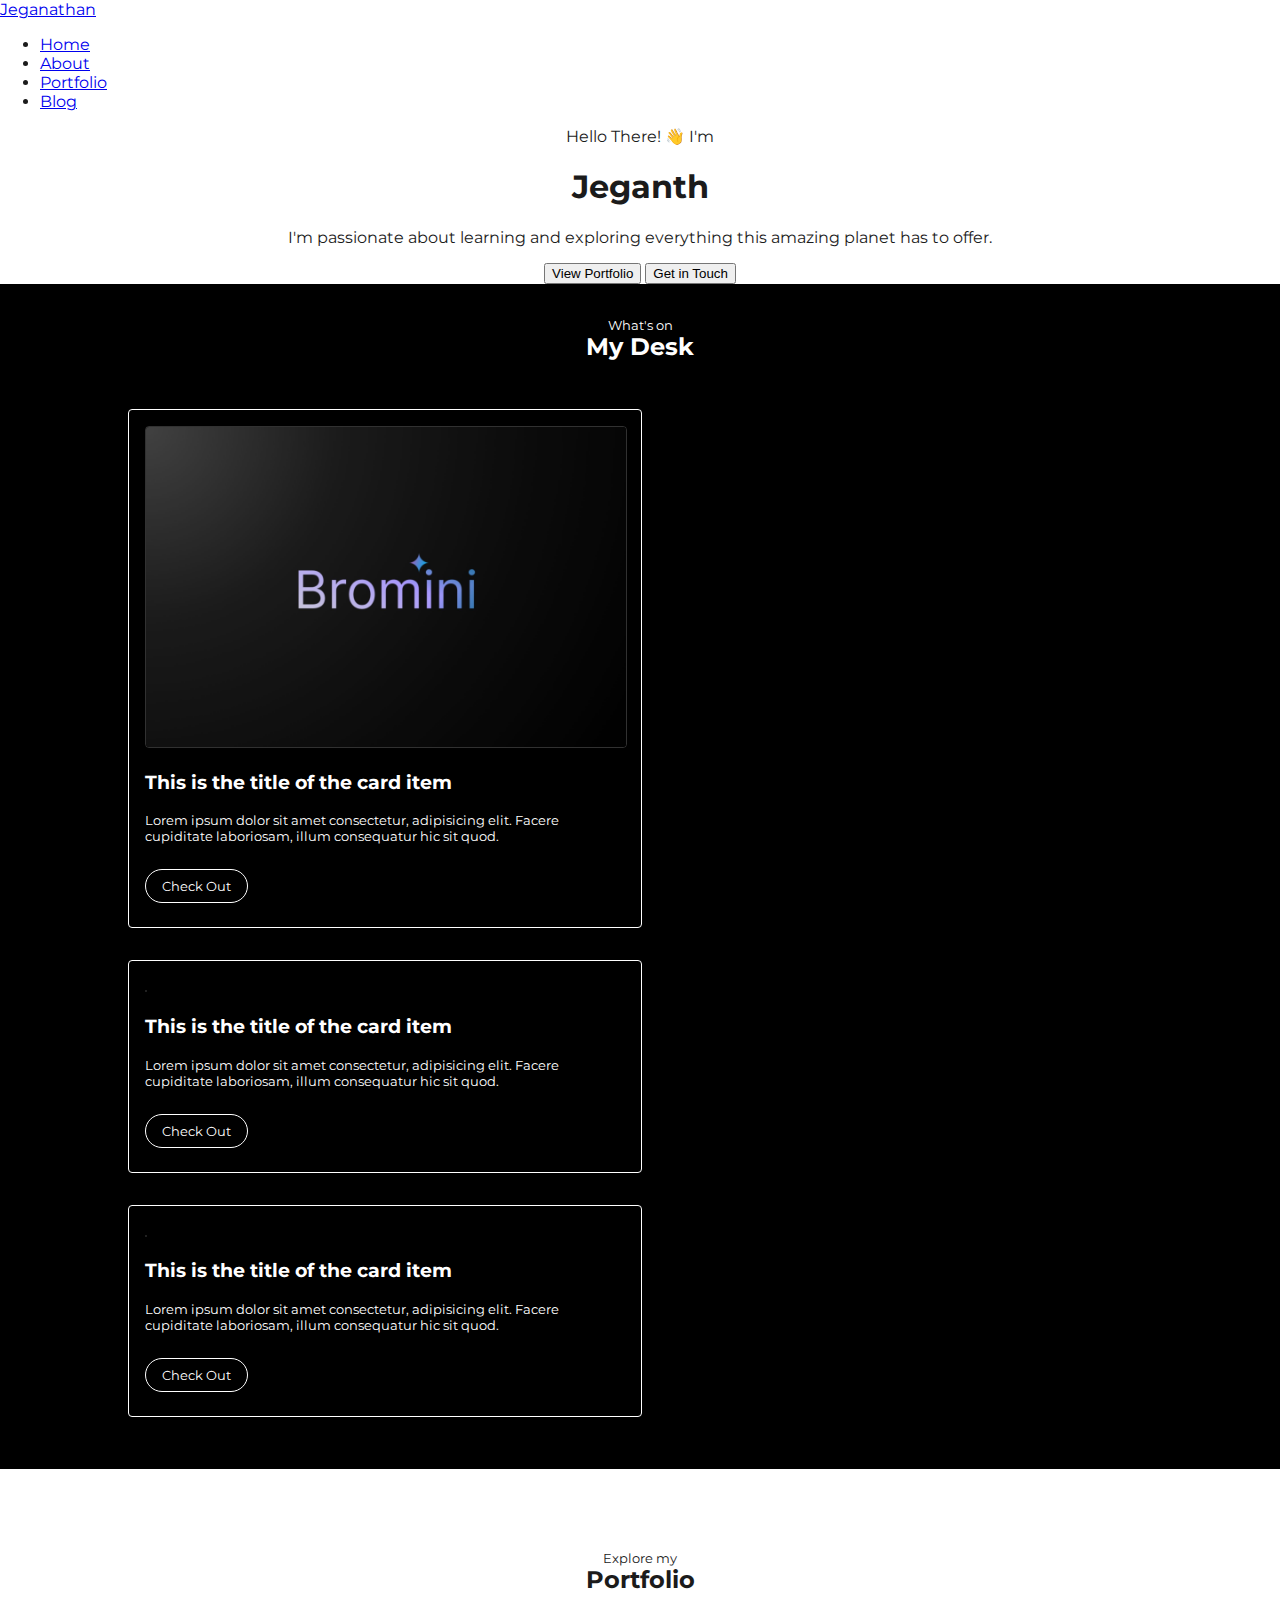
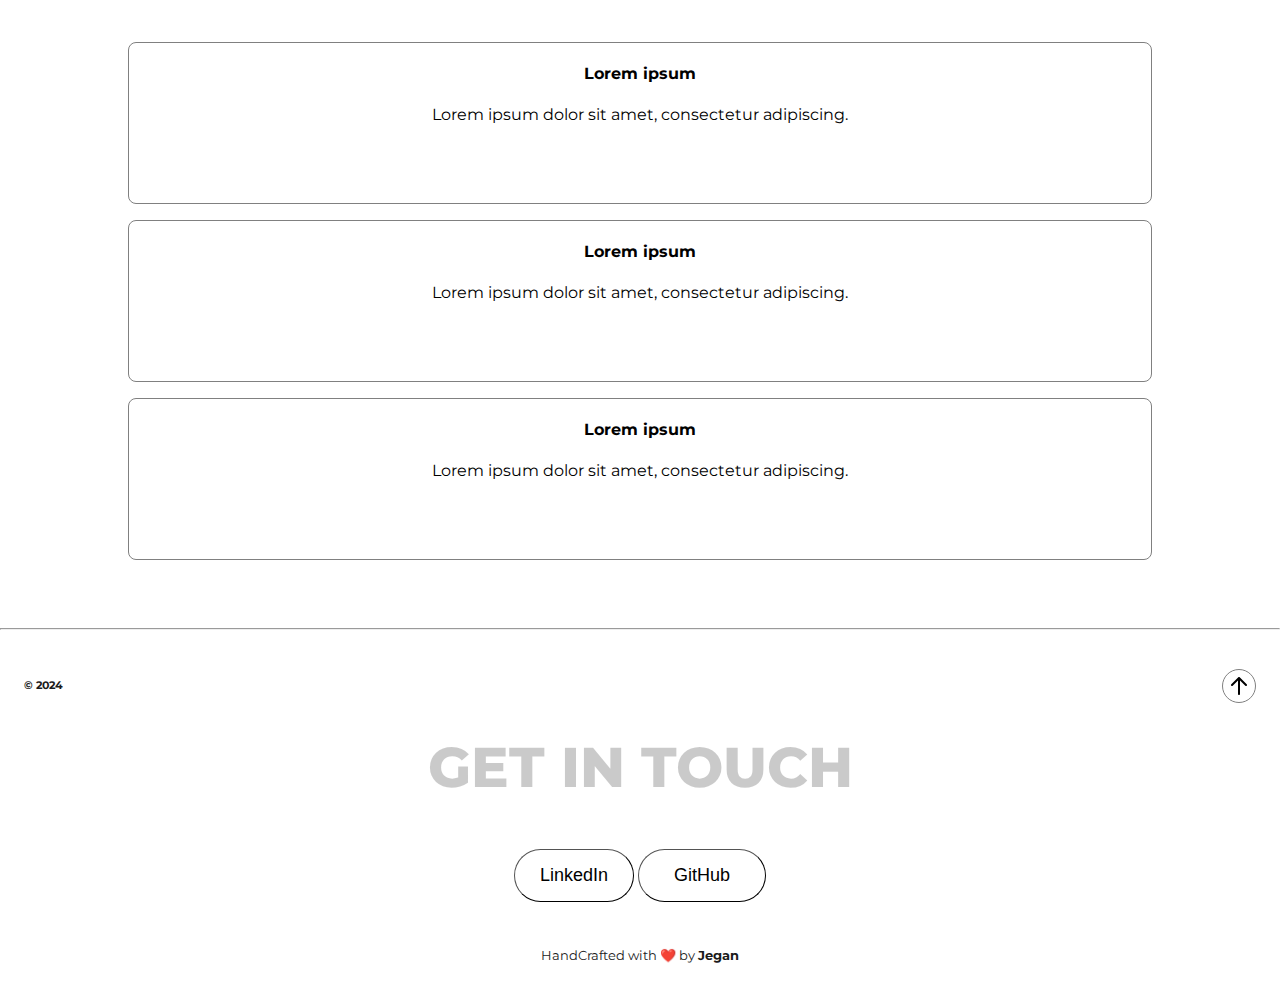
==== index.html @ 1c6b2d61 "Add files via upload" ====
<!DOCTYPE html>
<html lang="en">
<head>
    <meta charset="UTF-8">
    <meta name="viewport" content="width=device-width, initial-scale=1.0">
    <link rel="stylesheet" href="style.css">
    <link rel="preconnect" href="https://fonts.googleapis.com">
    <link rel="preconnect" href="https://fonts.gstatic.com" crossorigin>
    <link href="https://fonts.googleapis.com/css2?family=Montserrat:ital,wght@0,100..900;1,100..900&display=swap" rel="stylesheet">
    <link rel="preconnect" href="https://fonts.googleapis.com">
    <link rel="preconnect" href="https://fonts.gstatic.com" crossorigin>
    <link href="https://fonts.googleapis.com/css2?family=Poppins&display=swap" rel="stylesheet">
    <link rel="stylesheet" href="https://fonts.googleapis.com/css2?family=Material+Symbols+Rounded:opsz,wght,FILL,GRAD@24,400,0,0" />
    
    <title></title>
</head>
<body>
    <header>
        <div class="navbar">
            <div class="nav-left">
                <a href="#">Jeganathan</a>
            </div>
            <div class="nav-right">
                <ul class="nav-list">
                    <li><a href="index.html" id="home-link"><span class="nav-links">Home</span></a></li>
                    <li><a href="./Pages/about.html"><span class="nav-links">About</span></a></li>
                    <li><a href="./Pages/Portfolio.html"><span class="nav-links">Portfolio</span></a></li>
                    <li><a href="./Pages/blog.html"><span class="nav-links">Blog</span></a></li>
                </ul>
            </div>
            
        </div>
    </header>
    
    

    <main id="main-section" class="main-section">

    
        <center>
            <div class="hero-section">
                <p id="hero-hello">
                    Hello There! 👋 I'm 
                </p>
                <h1><span class="changing-text"></span></h1>
                <p>I'm passionate about learning and exploring everything this amazing planet has to offer.</p>
                <button onclick="window.location.href='#bringtoportfolio'" class="hero-btn">View Portfolio</button>
                <button onclick="window.location.href='#contact-section'" class="hero-btn-black">Get in Touch</button>

            </div>
        </center>


    </main>

    <section class="ongoing-work">
        <div class="container">
            <div>
                <p id="liltext">What's on</p>
                <h2>My Desk</h2>
            </div>
            <div class="work-cards">  
            
            <div class="work card-1">
                <img src="./Assets/Images/Bromini2.jpg" alt="">
                <div class="work-content">
                    <h3 class="card-title">This is the title of the card item</h3>
                    <p>Lorem ipsum dolor sit amet consectetur, adipisicing elit. Facere cupiditate laboriosam, illum consequatur hic sit quod.</p>
                    <a href="./Pages/Portfolio.html">Check Out</a>
                </div>
            </div>
            <div class="work card-1">
                <img src="https://www.snexplores.org/wp-content/uploads/2023/08/1440_gravity-storage-of-E_feat.jpg" alt="">
                <div class="work-content">
                    <h3 class="card-title">This is the title of the card item</h3>
                    <p>Lorem ipsum dolor sit amet consectetur, adipisicing elit. Facere cupiditate laboriosam, illum consequatur hic sit quod.</p>
                    <a href="./Pages/Portfolio.html">Check Out</a>
                </div>
            </div>
            <div class="work card-1">
                <img src="https://www.snexplores.org/wp-content/uploads/2023/08/1440_gravity-storage-of-E_feat.jpg" alt="">
                <div class="work-content">
                    <h3 class="card-title">This is the title of the card item</h3>
                    <p>Lorem ipsum dolor sit amet consectetur, adipisicing elit. Facere cupiditate laboriosam, illum consequatur hic sit quod.</p>
                    <a href="./Pages/Portfolio.html">Check Out</a>
                </div>
            </div>
            
        </div>

    </section>
    

    <div class="portfolio-section">
        <div class="container">
            <p id="liltext">Explore my</p>
            <h2>Portfolio</h2>
                <div class="cards">
                    <a href=""><div class="card">
                        <h4>Lorem ipsum</h4>
                        <p>Lorem ipsum dolor sit amet, consectetur adipiscing.</p>
                    </div></a>
                    <a href=""><div class="card">
                        <h4>Lorem ipsum</h4>
                        <p>Lorem ipsum dolor sit amet, consectetur adipiscing.</p>
                    </div></a>
                    <a href=""><div class="card">
                        <h4>Lorem ipsum</h4>
                        <p>Lorem ipsum dolor sit amet, consectetur adipiscing.</p>
                    </div></a>
                </div>
        </div>
    </div>

<hr>
    <footer>

        <div class="footer-twin">
            <div><h6>&copy; 2024</h6></div>
            <div><button onclick="window.location.href='#'"><img src="./Assets/Icons/up-arrow-svgrepo-com.svg" alt="back to top"></button></div>
        </div>

        <h1>GET IN TOUCH</h1>
       

        <div class="footer-buttons">
            <button onclick="window.location.href='https://www.linkedin.com/in/jeganathans/'" id="one">LinkedIn</button>
            <button onclick="window.location.href='https://github.com/'" id="two">GitHub</button>
            <button onclick="window.location.href='Contact.html'" id="desktop" >Contact Form</button>
            <P>HandCrafted with ❤️ by <span class="bold">Jegan</span></P>
        </div>
    </footer>
</body>

<script src="script.js"></script>

<script>
    document.getElementById('home-link').classList.add('active');
</script>
</html>
---- style.css ----
html {
  scroll-behavior: smooth;
}
/* Default Styles (Desktop First) */
body {
  font-family: "Montserrat", sans-serif;
  background-color: #ffffff;
  color: #1b1b1b;
  margin: 0;
  padding: 0;
}


::-webkit-scrollbar {
  display: none;
}


 *{
  -ms-overflow-style: none;  /* IE and Edge */
  scrollbar-width: none;  /* Firefox */
}
.container {
  width: 80%;
  margin: 0 auto;
  padding: 20px;
  background-color: #ffffff;
}





/* Mobile Styles (Using Media Query) */
@media only screen and (max-width: 768px) {

  .nav-left {
      display: none;

  }

  /* Navbar container */

      .navbar {
          position: fixed;
          top: 0;
          width: 100%;
          background-color: rgba(255, 255, 255, 0.604); /* Semi-transparent background */
          backdrop-filter: blur(4px); /* Background blur effect */
          padding: 10px 0;
          display: flex;
          justify-content: center; /* Center the navbar */
          z-index: 1000; /* Ensure it stays above other content */
          border-bottom: .5px solid rgb(128, 128, 128, 0.5);
          
      }

      /* Navbar list */
      .nav-list {
          list-style: none;
          display: flex;
          margin: 0;
          padding: 0;
      }

      /* Navbar items */
      .nav-list li {
          margin: 0;
          padding: 0;
          margin-top: 8px;
          margin-bottom: 6px;
      }

      /* Navbar links */
      .nav-list a {
          text-decoration: none;
          color: rgb(0, 0, 0);
          padding: 10px 15px;
          transition: 0.3s;
      }

      .nav-list a:hover {
          text-decoration: underline;
          font-weight: bold;
          transition: 0.3s;
      }
      .nav-list a.active {
          text-decoration: underline;
          font-weight: bold;
      }

      .nav-list a .nav-links {
        font-size: small;
      }
  
      .hero-section {
          margin-top: 50%;

      }
      

      @keyframes typing {
          from { width: 0 }
          to { width: 100% }
      }
      
      @keyframes blink-caret {
          from, to { border-color: transparent }
          50% { border-color: black; }
      }

      .changing-text {
          display: inline;
          border-right: 2px solid black;
          overflow: hidden;
          height: max-content;
          animation: typing 1s steps(30, end), blink-caret 1s step-end infinite;
      }

      h1 {
          font-weight:bolder;
      }
      .hero-section {
          width: 75%;
          margin-bottom: 112px;
      }
       .hero-btn {
          display: none;
       }
       
       .hero-btn-black {
          background-color: #ffffff;
          padding: 15px 25px;
          margin-top: 32px;
          border-radius: 50px;
          border-width:0.8px;
          color: #000000;
          transition: 0.2s ease-in-out;
       }
       .hero-btn-black:hover {
          background-color: #000000;
          padding: 15px 25px;
          margin-top: 32px;
          border-radius: 50px;
          border-width:0.8px;
          color: #ffffff;
          transition: 0.2s ease-in-out;
       }

       .hero-section > p {
          font-size: small;
       }

       .container, .portfolio-section {
         height: max-content;
         margin: auto;
         text-align: center;
       }

       .main-section {
        height: 60vh;
       }


       
}



       /* On my desk section */
       .ongoing-work, .ongoing-work >.container{
        background: #000000;
       }
       .ongoing-work, .ongoing-work >.container {
        color: white;
       }

       .work-cards .work {
        margin-bottom: 32px;
        max-width: 480px;
        border: 0.5px solid rgb(255, 255, 255);
        padding: 16px;
        border-radius: 0.25rem;
        background: #000000;
       }

       .work-cards .work img {
        object-fit: cover;
        width: 100%;
        border-radius: 0.25rem;
        border: 0.5px solid rgba(156, 156, 156, 0.314)
       }

       
       .work {
        text-align: left;
        color: white;
     }

       .work-cards .work p {
          font-size: small;
          margin-bottom: 32px;
       }

       .work-cards .work a {
        font-size: small;
        text-decoration: none;
        color: white;
        border: 0.25px solid white;
        padding: 8px 16px;
        border-radius: 1.5rem;
     }
       .work-cards .work a:hover {
        font-size: small;
        text-decoration: none;
        color: rgb(0, 0, 0);
        border: 0.25px solid rgb(0, 0, 0);
        padding: 8px 16px;
        border-radius: 1.5rem;
        background-color: #ffffff;
        transition: 0.3s;
     }

     .work-content {
      padding-bottom: 16px;
     }

       /*********  portfolio section ********/
       .container, .portfolio-section {
         height: max-content;
         margin: auto;
         text-align: center;
         padding: auto;
         margin-bottom: 48px;

       }

       #liltext {
        font-size: small;
       }
       .portfolio-section h2, .ongoing-work h2{
          padding: 16px;
          margin-bottom: 32px;
          margin-top: -30px;
       }


        .cards a {
          text-decoration: none;
          color: #000000;
          transition: ease 0.3s;
        } 
        
        .cards .card:hover {
          background-color: #000000;
          color: #ffffff;
          font-size: 1.1rem;
          transition: ease 0.3s;
          
        }

        .cards p {
          font-size: medium;

        }
        .cards .card {
          border: .9px solid grey;
          margin-top: 16px;
          border-radius: 8px;
          padding-left: 16px;
          padding-right: 16px;
          height: 160px;
          transition: ease 0.3s;
        }




        /********* Foooter styleee*************/

        footer {
          margin: auto;
          text-align: center;
          padding: 16px;
  
          
        }
        
        .footer-twin {
          display: flex;
          justify-content: space-between;
          align-items: center;
          gap: 64px;
          margin-left: 8px;
          margin-right: 8px;
        }

        .footer-twin button {
          background-color: #ffffff;
          border: 0.5px solid grey;
          border-radius: 100%;
          padding-top: 4px;
          padding-left: 4px;
          padding-right: 4px;
        }
    

        footer h1 {
          font-size: 56px;
          font-weight: 800;
          color: rgba(0, 0, 0, 0.206);
          margin: 16px;

        }
      
       .footer-buttons #one{
          font-size: large;
          background-color: #ffffff;
          padding: 15px 25px;
          margin-top: 32px;
          border-radius: 50px;
          border-width:0.8px;
          color: #000000;
          transition: 0.2s ease-in-out;
       }

       .footer-buttons #two{
          font-size: large;
          background-color: #ffffff;
          padding: 15px 35px;
          margin-top: 32px;
          margin-bottom: 32px;
          border-radius: 50px;
          border-width:0.8px;
          color: #000000;
          transition: 0.2s ease-in-out;
       }

       #one:hover {
          background-color: #000000;
          color: #ffffff;
       }
       #two:hover {
          background-color: #000000;
          color: #ffffff;
       }


       footer p {
          font-size: small;
       }

       footer p .bold {
          font-weight: bold;
      }

       
       
       #desktop {
          display: none;
       }
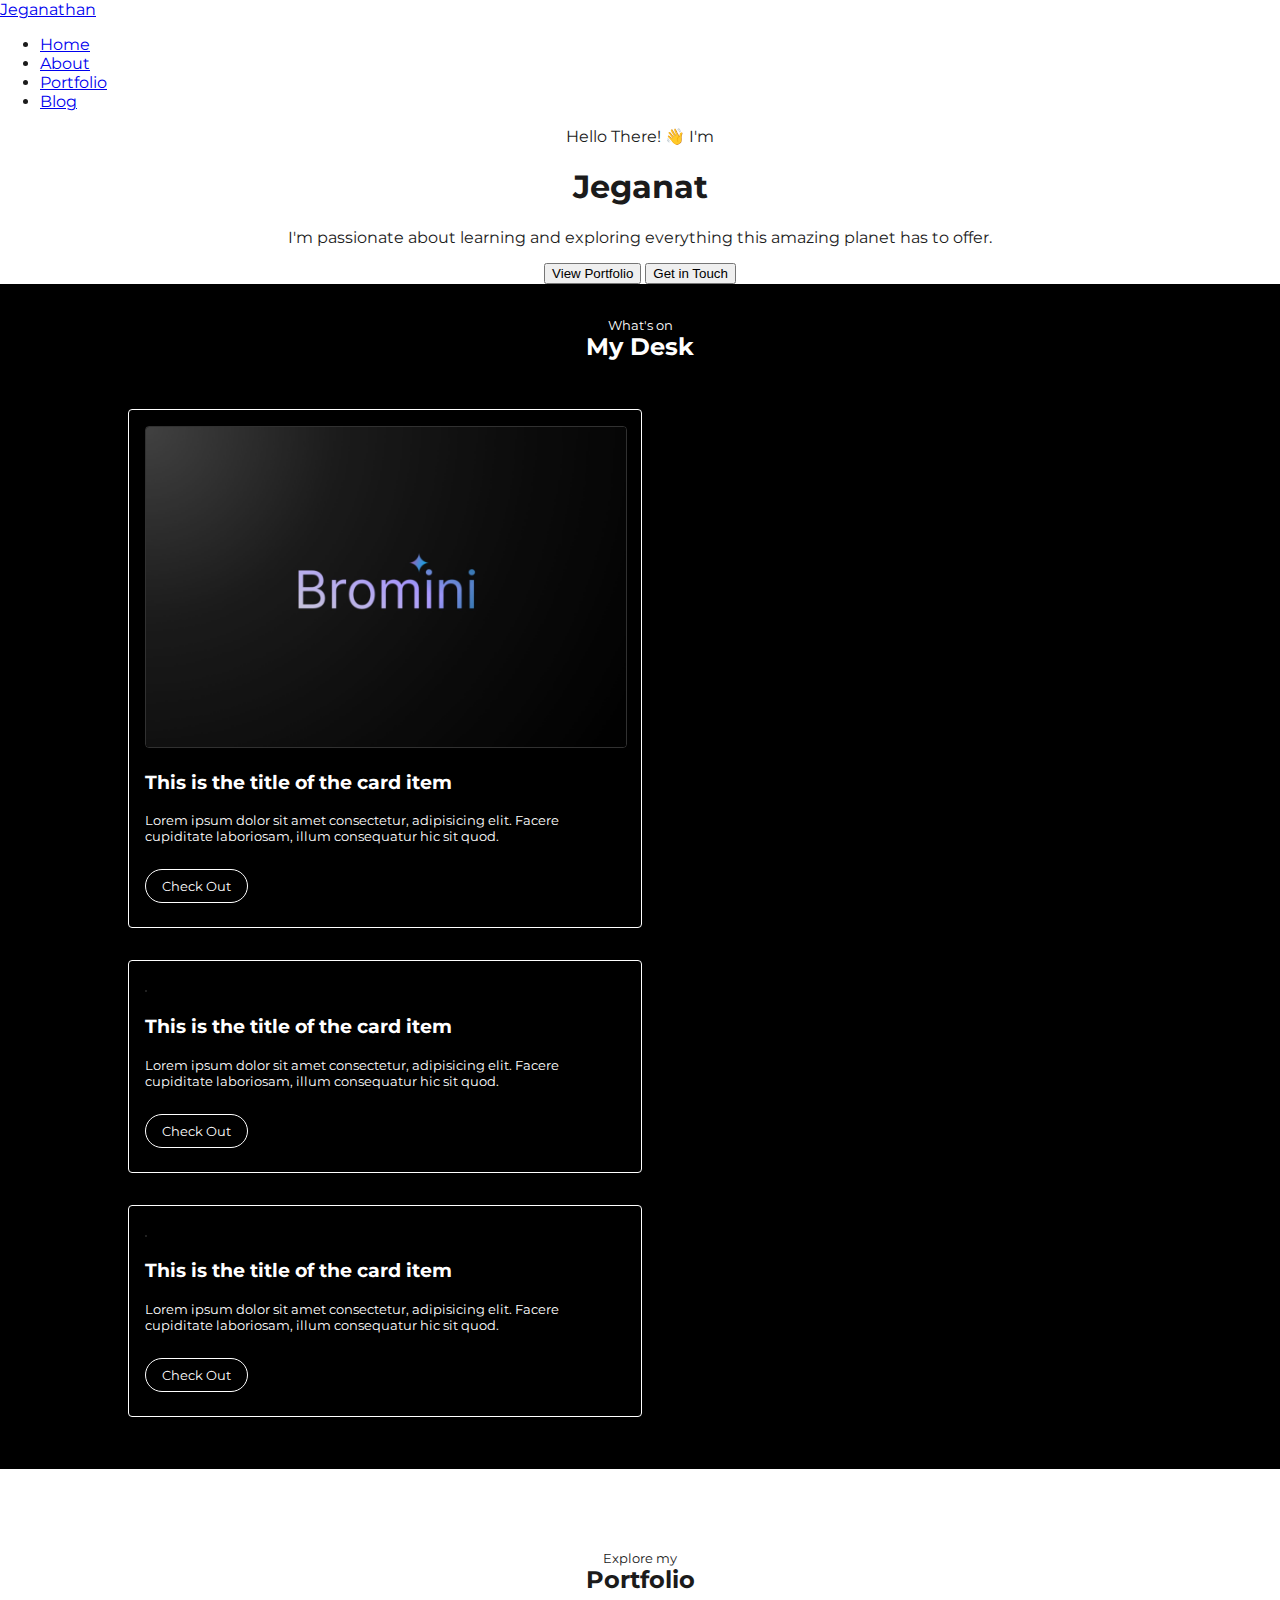
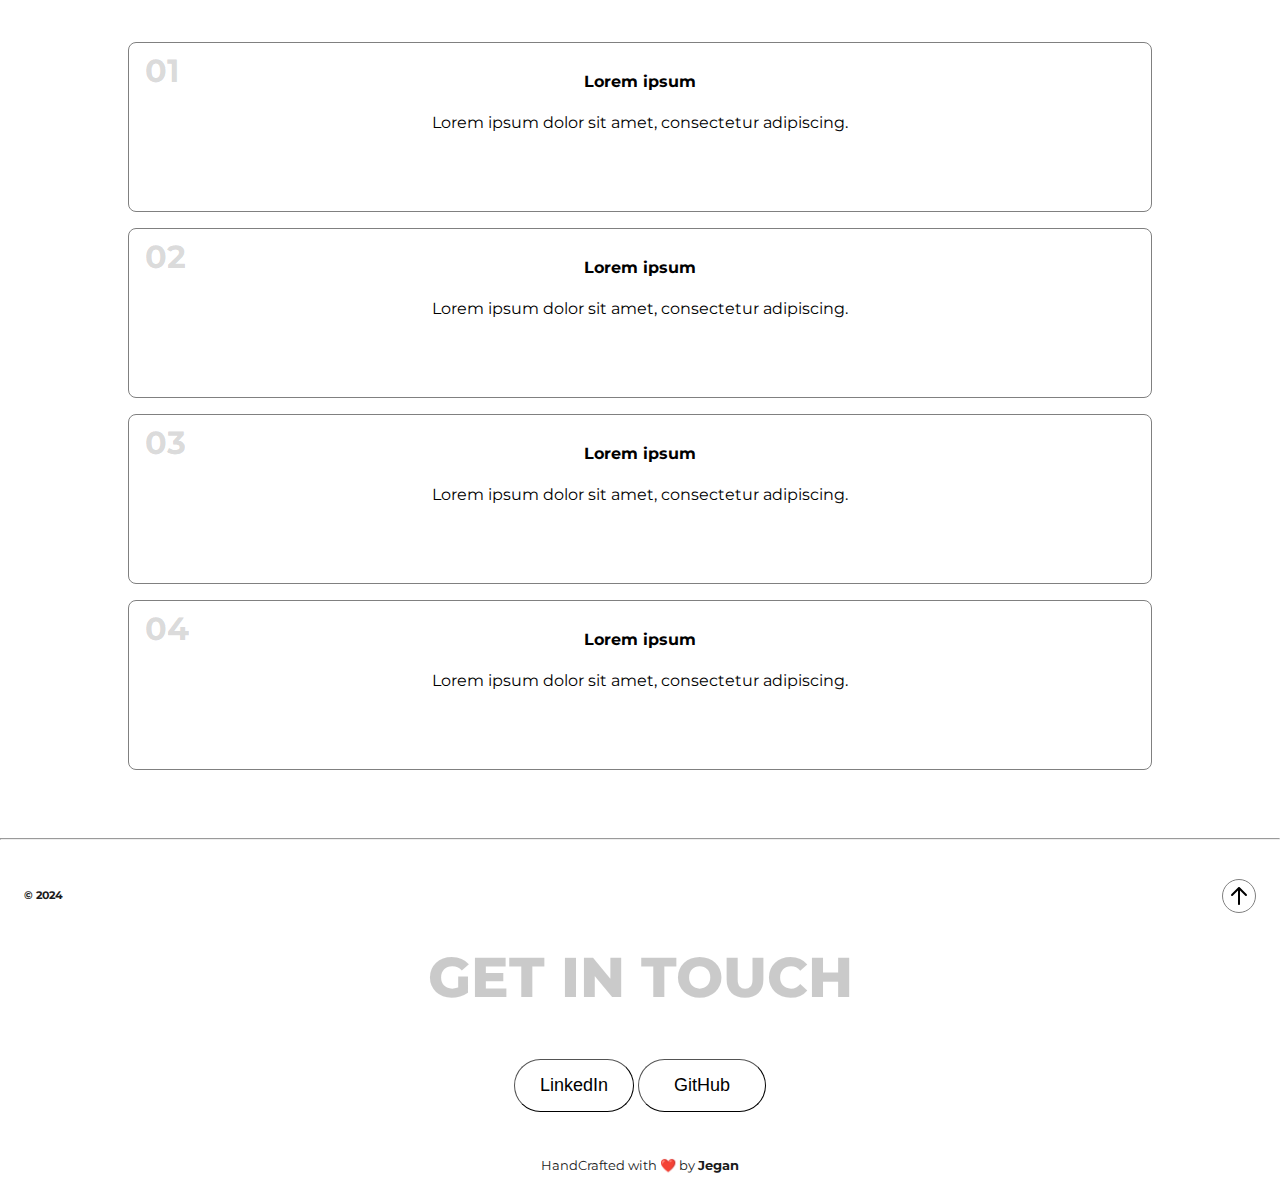
==== commit 191c8f11: "Add files via upload" ====
--- a/index.html
+++ b/index.html
@@ -97,16 +97,32 @@
             <h2>Portfolio</h2>
                 <div class="cards">
                     <a href=""><div class="card">
-                        <h4>Lorem ipsum</h4>
-                        <p>Lorem ipsum dolor sit amet, consectetur adipiscing.</p>
+                        <div>
+                            <h3>01</h3>
+                            <h4>Lorem ipsum</h4>
+                            <p>Lorem ipsum dolor sit amet, consectetur adipiscing.</p>
+                        </div>
                     </div></a>
                     <a href=""><div class="card">
-                        <h4>Lorem ipsum</h4>
-                        <p>Lorem ipsum dolor sit amet, consectetur adipiscing.</p>
+                        <div>
+                            <h3>02</h3>
+                            <h4>Lorem ipsum</h4>
+                            <p>Lorem ipsum dolor sit amet, consectetur adipiscing.</p>
+                        </div>
                     </div></a>
                     <a href=""><div class="card">
-                        <h4>Lorem ipsum</h4>
-                        <p>Lorem ipsum dolor sit amet, consectetur adipiscing.</p>
+                        <div>
+                            <h3>03</h3>
+                            <h4>Lorem ipsum</h4>
+                            <p>Lorem ipsum dolor sit amet, consectetur adipiscing.</p>
+                        </div>
+                    </div></a>
+                    <a href=""><div class="card">
+                        <div>
+                            <h3>04</h3>
+                            <h4>Lorem ipsum</h4>
+                            <p>Lorem ipsum dolor sit amet, consectetur adipiscing.</p>
+                        </div>
                     </div></a>
                 </div>
         </div>
--- a/style.css
+++ b/style.css
@@ -7,6 +7,8 @@
   background-color: #ffffff;
   color: #1b1b1b;
   margin: 0;
+
+  
   padding: 0;
 }
 
@@ -118,11 +120,11 @@
       }
 
       h1 {
-          font-weight:bolder;
+          font-weight:500;
       }
       .hero-section {
-          width: 75%;
-          margin-bottom: 112px;
+          width: 85%;
+          margin-bottom: 96px;
       }
        .hero-btn {
           display: none;
@@ -148,7 +150,9 @@
        }
 
        .hero-section > p {
-          font-size: small;
+          font-size: medium;
+          max-width: 100%;
+          padding: 8px;
        }
 
        .container, .portfolio-section {
@@ -256,12 +260,17 @@
           color: #ffffff;
           font-size: 1.1rem;
           transition: ease 0.3s;
+
+          h3 {
+            color: #ffffff4c;
+          }
           
         }
 
         .cards p {
           font-size: medium;
-
+          padding: 0;
+          margin: 0;
         }
         .cards .card {
           border: .9px solid grey;
@@ -269,12 +278,22 @@
           border-radius: 8px;
           padding-left: 16px;
           padding-right: 16px;
+          padding-top: 8px;
           height: 160px;
           transition: ease 0.3s;
         }
 
-
-
+        .card {
+          position: relative;
+        }
+        
+        .card h3 {
+          position: absolute;
+          top: 0;
+          font-size: xx-large;
+          margin-top: 8px;
+          color: #1b1b1b2d;
+        }
 
         /********* Foooter styleee*************/
 
